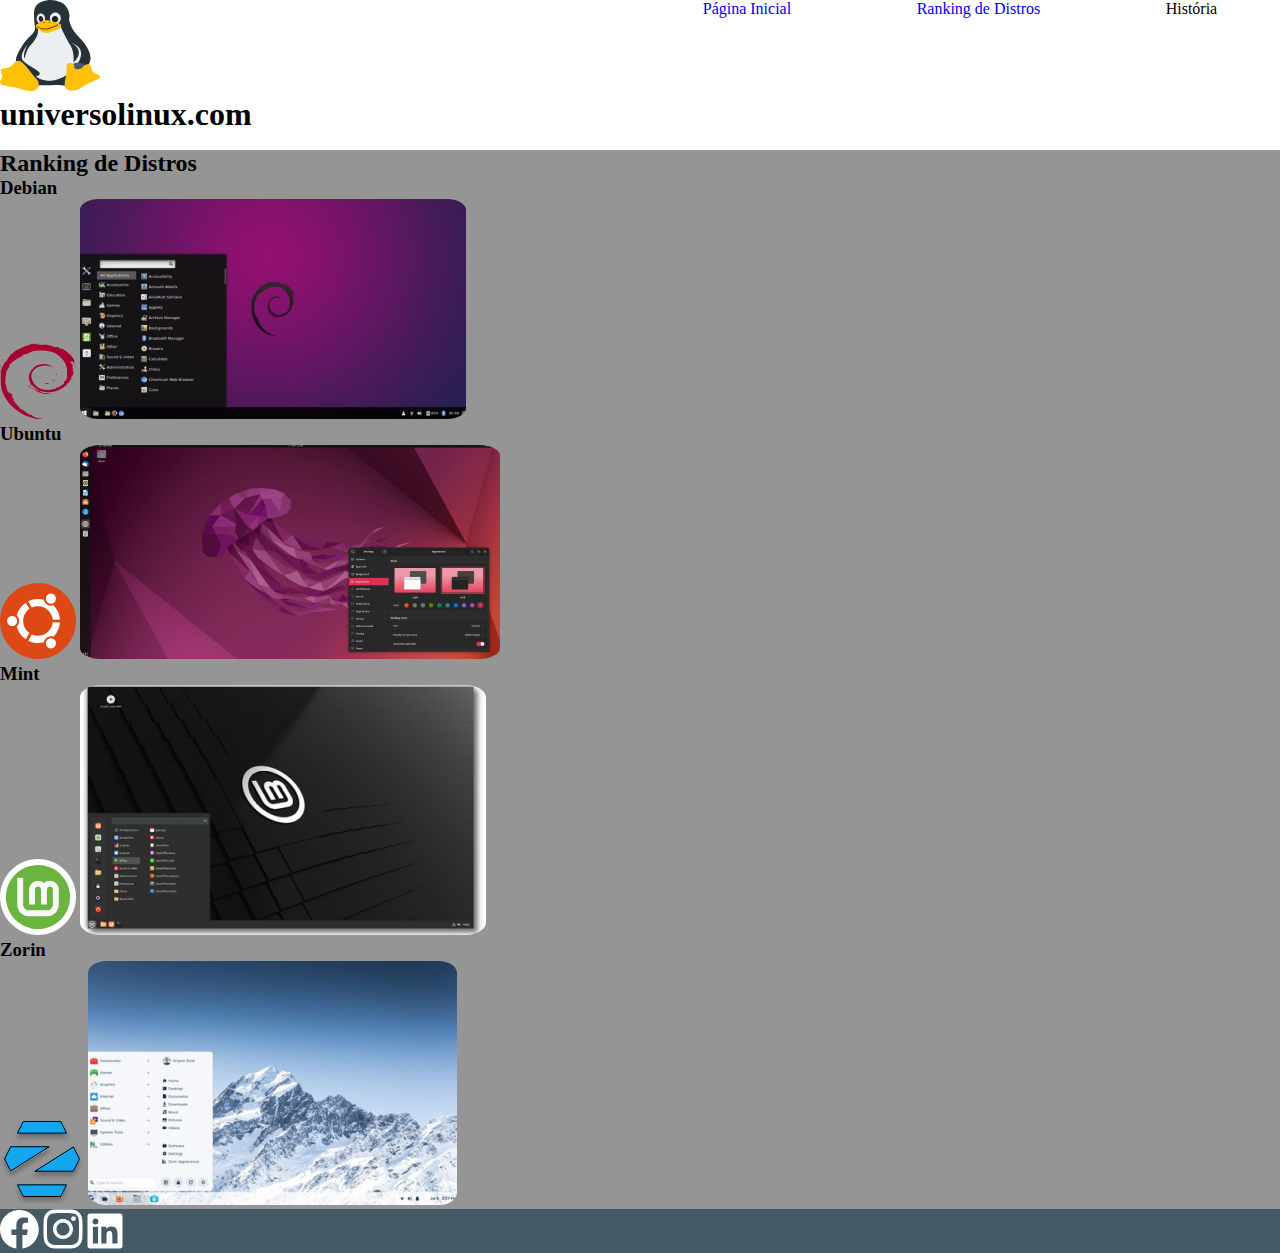
==== ranking.html @ 64400e98 "commit" ====
<!DOCTYPE html>
<html lang="pt-br">

<head>
    <meta charset="UTF-8">
    <meta http-equiv="X-UA-Compatible" content="IE=edge">
    <meta name="viewport" content="width=device-width, initial-scale=1.0">
    <title>Ranking de Distros</title>
    <link rel="shortcut icon" href="img/linux.svg" type="image/x-icon">
    <link rel="stylesheet" href="css/style.css">
</head>

<body>
    <header>
        <!--srcset=imagem alternativa-->
        <div class="titulo-logo">
            <img src="img/linux.svg" alt="Tux, mascote do Linux" srcset="">
            <h1 id="titulo-principal">
                universolinux.com
            </h1>
        </div>
        <nav id="menu">
            <ul>
                <li><a href="index.html">Página Inicial</a> </li>
                <li><a href="ranking.html">Ranking de Distros</a> </li>
                <li>História</li>


            </ul>

        </nav>
    </header>
    <main>
        <h2 class="titulo-article">Ranking de Distros</h2>
        <article>
            <h3>Debian</h3>
            <img src="img/debian/debian-logo.svg" alt="">
            <img src="img/debian/debian-desktop.jpg" alt="">
        </article>
        <article>
            <h3>Ubuntu</h3>
            <img src="img/ubuntu/ubuntu-logo.svg" alt="">
            <img src="img/ubuntu/ubuntu-desktop.jpg" alt="">
        </article>
        <article>
            <h3>Mint</h3>
            <img src="img/mint/mint-logo.svg" alt="">
            <img src="img/mint/mint-desktop.jpg" alt="">
        </article>
        <article>
            <h3>Zorin</h3>
            <img src="img/zorin/zorin-logo.svg" alt="">
            <img src="img/zorin/zorin-desktop.jpg" alt="">
        </article>
    </main>
    <footer>
        <img src="img/bigtechs-logos/facebook.svg" alt="">
        <img src="img/bigtechs-logos/instagram.svg" alt="">
        <img src="img/bigtechs-logos/linkedin.svg" alt="">
    </footer>

</body>

</html>
---- css/style.css ----
*{
    box-sizing: border-box;
    margin: 0;
    padding: 0;
    outline:0;
}
header{
    height: 150px;
    
}

.titulo-logo{
    width: 50%;
    float: left;
}
nav{
    width: 50%;
    float:right;
    
}
nav ul{
    list-style-type: none;
    display: flex;
    justify-content: space-around;
    align-items: center;
}
#menu ul li{
    display: inline-block;
    padding: auto;
    
}

#menu ul li a{
    text-decoration: none;
}

main{
    background-color: #959595;
}
article img{
    border-radius: 5%;
}
footer{
    background-color: #455a64;
}
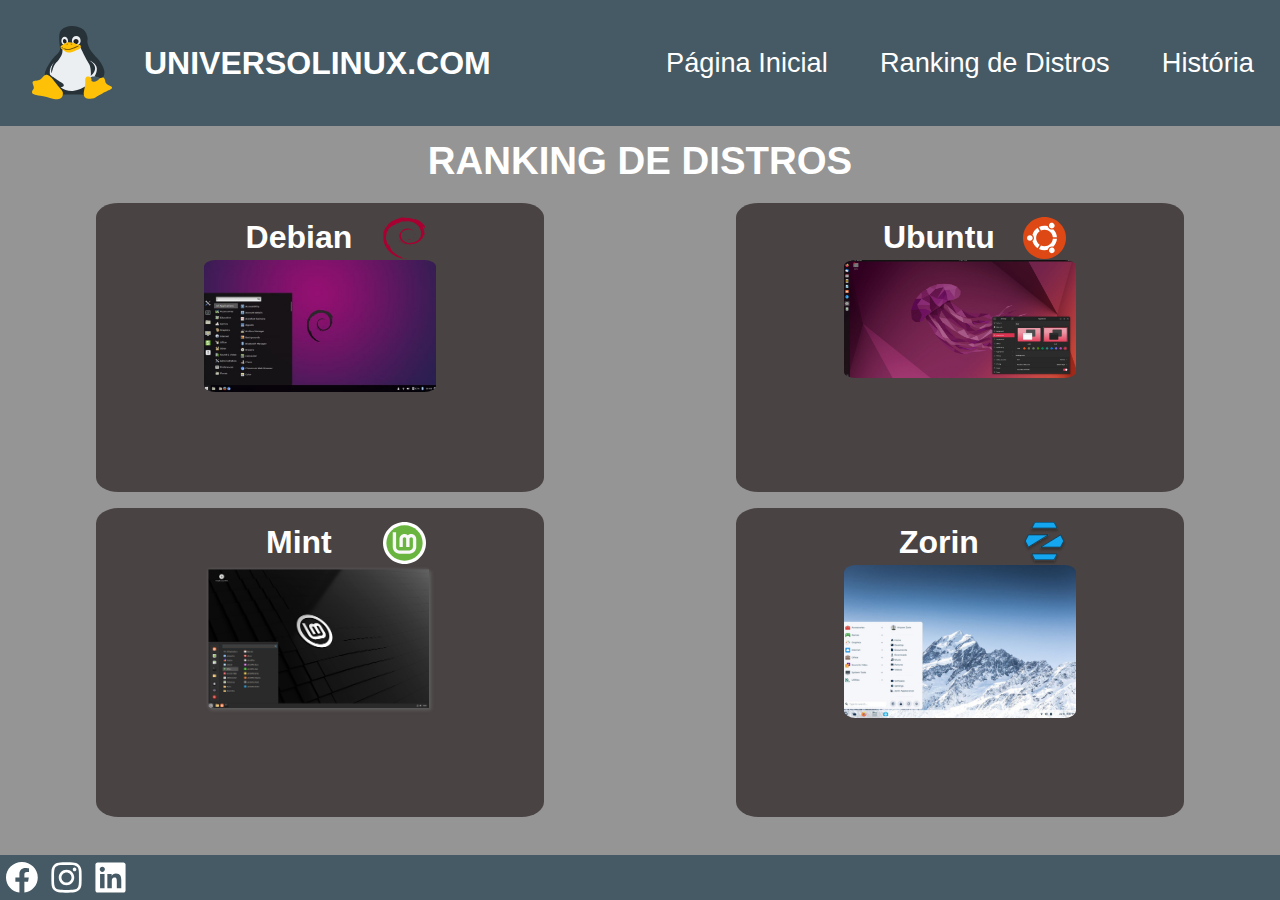
==== commit 16492a13: "page ranking terminada" ====
--- a/ranking.html
+++ b/ranking.html
@@ -16,7 +16,7 @@
         <div class="titulo-logo">
             <img src="img/linux.svg" alt="Tux, mascote do Linux" srcset="">
             <h1 id="titulo-principal">
-                universolinux.com
+                <a href="index.html">universolinux.com</a>
             </h1>
         </div>
         <nav id="menu">
@@ -30,28 +30,45 @@
 
         </nav>
     </header>
-    <main>
+    <main id="main-distros">
         <h2 class="titulo-article">Ranking de Distros</h2>
-        <article>
-            <h3>Debian</h3>
-            <img src="img/debian/debian-logo.svg" alt="">
-            <img src="img/debian/debian-desktop.jpg" alt="">
-        </article>
-        <article>
-            <h3>Ubuntu</h3>
-            <img src="img/ubuntu/ubuntu-logo.svg" alt="">
-            <img src="img/ubuntu/ubuntu-desktop.jpg" alt="">
-        </article>
-        <article>
-            <h3>Mint</h3>
-            <img src="img/mint/mint-logo.svg" alt="">
-            <img src="img/mint/mint-desktop.jpg" alt="">
-        </article>
-        <article>
-            <h3>Zorin</h3>
-            <img src="img/zorin/zorin-logo.svg" alt="">
-            <img src="img/zorin/zorin-desktop.jpg" alt="">
-        </article>
+        <section id="grid-ranking">
+
+
+            <article class="card card-distro">
+                <section class="nome-logo-distro">
+                    <h3 class="nome-distro">Debian</h3>
+                    <img src="img/debian/debian-logo.svg" alt="" class="logo-distro">
+                </section>
+                <img src="img/debian/debian-desktop.jpg" alt="" class="wallpaper-distro">
+
+            </article>
+            <article class="card card-distro">
+                <section class="nome-logo-distro">
+                    <h3 class="nome-distro">Ubuntu</h3>
+                    <img src="img/ubuntu/ubuntu-logo.svg" alt="" class="logo-distro">
+                </section>
+                <img src="img/ubuntu/ubuntu-desktop.jpg" alt="" class="wallpaper-distro">
+
+            </article>
+            <article class="card card-distro">
+                <section class="nome-logo-distro">
+                    <h3 class="nome-distro">Mint</h3>
+                    <img src="img/mint/mint-logo.svg" alt="" class="logo-distro">
+                </section>
+                <img src="img/mint/mint-desktop.jpg" alt="" class="wallpaper-distro">
+
+            </article>
+            <article class="card card-distro">
+                <section class="nome-logo-distro">
+                    <h3 class="nome-distro">Zorin</h3>
+                    <img src="img/zorin/zorin-logo.svg" alt="" class="logo-distro">
+                </section>
+                <img src="img/zorin/zorin-desktop.jpg" alt="" class="wallpaper-distro">
+
+
+            </article>
+        </section>
     </main>
     <footer>
         <img src="img/bigtechs-logos/facebook.svg" alt="">
--- a/css/style.css
+++ b/css/style.css
@@ -1,45 +1,188 @@
-*{
+/*Tags gerais*/
+* {
     box-sizing: border-box;
     margin: 0;
     padding: 0;
-    outline:0;
-}
-header{
-    height: 150px;
-    
+    outline: 0;
+    color: white;
+    font-family: 'Inter', sans-serif;
 }
 
-.titulo-logo{
+@import url('https://fonts.googleapis.com/css2?family=Inter&display=swap');
+
+:root {
+    --marrom: #4A4343;
+    --cinza: #959595;
+    --azul-pastel: #455a64;
+}
+
+header {
+    height: 14vh;
+    background: var(--azul-pastel);
+    display: flex;
+    align-items: center;
+}
+main {
+    height: 81vh;
+    background-color: var(--cinza);
+}
+
+h1,
+h2 {
+    text-transform: uppercase;
+    text-align: center;
+}
+
+h2 {
+    font-size: 2.4rem;
+}
+img {
+    border-radius: 5%;
+}
+p {
+    font-size: 1.3rem;
+    text-align: justify;
+    display: block;
+
+}
+a {
+    text-decoration: none;
+}
+
+footer {
+    background-color: var(--azul-pastel);
+    height: 5vh;
+    display: flex;
+    justify-content: left;
+}
+
+/* Títulos, do site e dos articles */
+#titulo-principal {
+    width: auto;
+    display: inline-block;
+    margin: 5% 0;
+}
+
+#sectionIndex .titulo-article {
+    margin: 3% 0;
+}
+
+#main-distros .titulo-article {
+    padding: 1% 0;
+}
+.titulo-logo {
     width: 50%;
     float: left;
+    display: flex;
+    align-items: center;
 }
-nav{
+
+.titulo-logo img {
+    float: left;
+    margin: 5%;
+    width: 5rem;
+}
+
+/* Menus */
+#menu {
     width: 50%;
-    float:right;
-    
+    float: right;
+
 }
-nav ul{
+
+#menu ul {
     list-style-type: none;
     display: flex;
     justify-content: space-around;
     align-items: center;
+
 }
-#menu ul li{
+
+#menu ul li {
     display: inline-block;
     padding: auto;
-    
+    font-size: 1.7rem;
 }
 
-#menu ul li a{
-    text-decoration: none;
+/* Articles */
+main#main-index {
+    display: flex;
+    align-items: center;
+    justify-content: center;
+
 }
 
-main{
-    background-color: #959595;
+section#sectionIndex {
+    width: 50%;
+    height: 100%;
+    margin: 0;
 }
-article img{
+
+section#grid-ranking {
+    display: grid;
+    grid-template-columns: 50% 50%;
+    height: 70vh;
+
+}
+
+article.card {
+    background: var(--marrom);
+    padding: 2%;
+    width: 75%;
+    margin: auto;
     border-radius: 5%;
+    text-align: center;
 }
-footer{
-    background-color: #455a64;
+
+.card-index {
+    height: 70%;
+}
+
+article.card-distro {
+    width: 70%;
+    height: 95%;
+}
+
+/* Fotos/pictures */
+img#tux-distros {
+    display: inline-block;
+    width: 50%;
+}
+
+#torvalds-photo {
+    margin: 2%;
+    float: left;
+    border-radius: 30%;
+}
+
+/*nome e a logo da distro*/
+.nome-logo-distro {
+    display: flex;
+    align-items: center;
+    justify-content: center;
+    padding: 0.2% 0;
+}
+
+/*Nomes da distro*/
+.nome-distro {
+    width: 40%;
+    font-size: 2rem;
+}
+
+.logo-distro {
+    display: block;
+    width: 10%;
+}
+
+.wallpaper-distro {
+    display: block;
+    width: 55%;
+    margin: auto;
+}
+
+/* Redes socias no footer */
+footer img {
+    height: 70%;
+    margin: auto 0.5%;
+
 }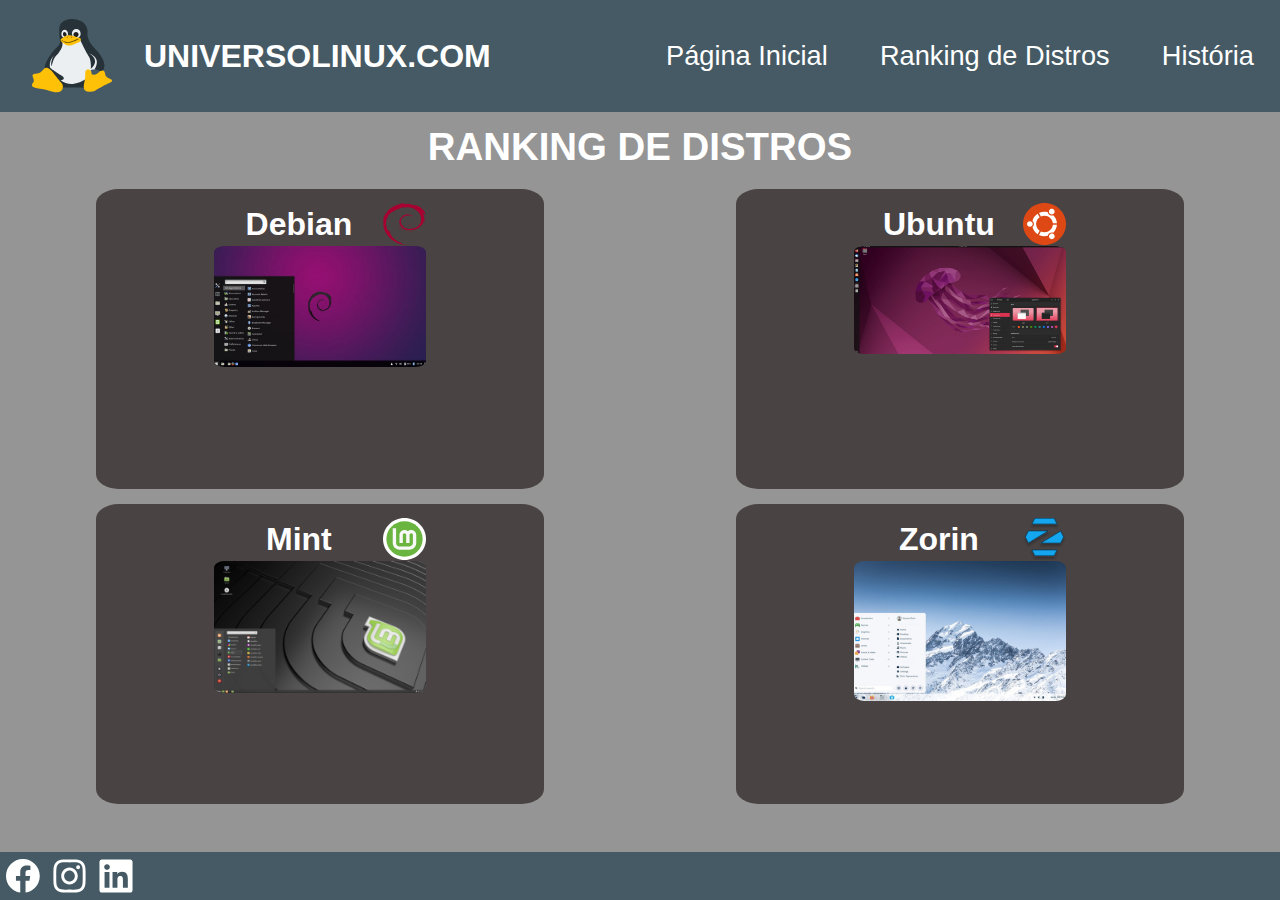
==== commit 24c1b61d: "Início da responsividade" ====
--- a/ranking.html
+++ b/ranking.html
@@ -8,6 +8,8 @@
     <title>Ranking de Distros</title>
     <link rel="shortcut icon" href="img/linux.svg" type="image/x-icon">
     <link rel="stylesheet" href="css/style.css">
+    <link rel="stylesheet" href="css/responsivo.css">
+    <link rel="stylesheet" href="css/menu.css">
 </head>
 
 <body>
@@ -38,9 +40,13 @@
             <article class="card card-distro">
                 <section class="nome-logo-distro">
                     <h3 class="nome-distro">Debian</h3>
+
                     <img src="img/debian/debian-logo.svg" alt="" class="logo-distro">
                 </section>
-                <img src="img/debian/debian-desktop.jpg" alt="" class="wallpaper-distro">
+                <a href="https://ubuntu.com/download/desktop" target="_blank" rel="noopener noreferrer">
+                    <img src="img/debian/debian-desktop.jpg" alt="" class="wallpaper-distro">
+                </a>
+
 
             </article>
             <article class="card card-distro">
--- a/css/style.css
+++ b/css/style.css
@@ -11,20 +11,22 @@
 @import url('https://fonts.googleapis.com/css2?family=Inter&display=swap');
 
 :root {
-    --marrom: #4A4343;
-    --cinza: #959595;
-    --azul-pastel: #455a64;
+    --third: #4A4343;
+    --second: #959595;
+    --primary: #455a64;
+
 }
 
 header {
-    height: 14vh;
-    background: var(--azul-pastel);
+    height: 7rem;
+    background: var(--primary);
     display: flex;
     align-items: center;
 }
 main {
     height: 81vh;
-    background-color: var(--cinza);
+    min-height: calc(100vh - 10rem);
+    background-color: var(--second);
 }
 
 h1,
@@ -50,8 +52,8 @@
 }
 
 footer {
-    background-color: var(--azul-pastel);
-    height: 5vh;
+    background-color: var(--primary);
+    height: 3rem;
     display: flex;
     justify-content: left;
 }
@@ -103,7 +105,9 @@
     padding: auto;
     font-size: 1.7rem;
 }
-
+#menu ul li:hover a{
+    text-decoration: underline;
+}
 /* Articles */
 main#main-index {
     display: flex;
@@ -121,12 +125,13 @@
 section#grid-ranking {
     display: grid;
     grid-template-columns: 50% 50%;
-    height: 70vh;
+    grid-template-rows: 50% 50%;
+    height:70vh;
 
 }
 
 article.card {
-    background: var(--marrom);
+    background: var(--third);
     padding: 2%;
     width: 75%;
     margin: auto;
@@ -176,7 +181,7 @@
 
 .wallpaper-distro {
     display: block;
-    width: 55%;
+    width: 50%;
     margin: auto;
 }
 
--- a/css/responsivo.css
+++ b/css/responsivo.css
@@ -0,0 +1,25 @@
+@media(max-width:1151px) {
+    section#grid-ranking{
+        grid-template-columns:100%;
+        grid-template-rows: 25% 25% 25% 25%;
+        height: 90%;
+    }
+    main{
+        height: 1800px;
+    }
+    section#sectionIndex{
+        width: 100%;
+        padding: 1rem 0;
+    }
+    main#main-index{
+        display: block;
+    }
+
+    #sectionIndex .titulo-article{
+        margin:0;
+    }
+    #menu{
+        display: none;
+    }
+
+}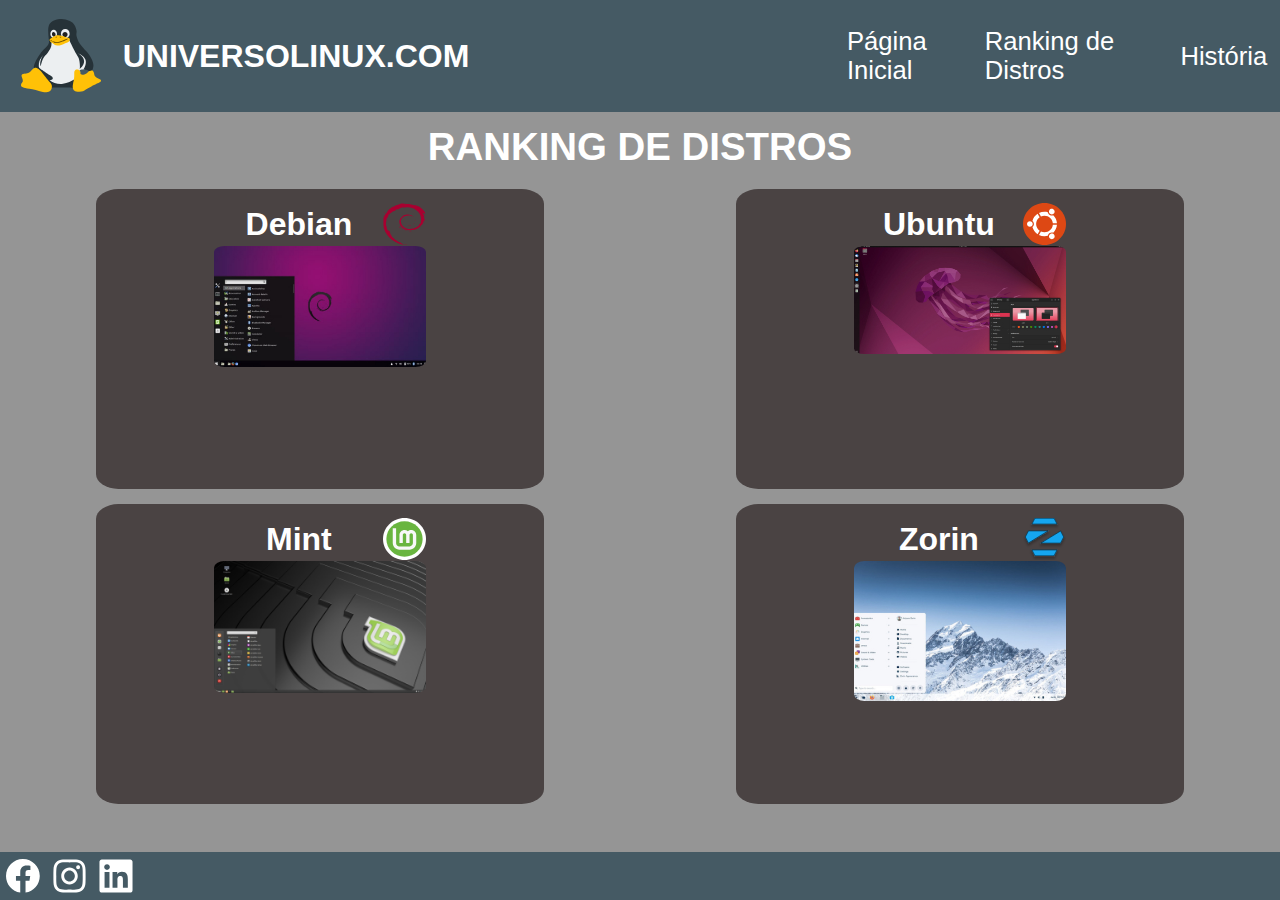
==== commit 07f4c816: "término do menu hamburguer" ====
--- a/ranking.html
+++ b/ranking.html
@@ -16,22 +16,29 @@
     <header>
         <!--srcset=imagem alternativa-->
         <div class="titulo-logo">
-            <img src="img/linux.svg" alt="Tux, mascote do Linux" srcset="">
+            <img src="img/linux.svg" alt="Tux, mascote do Linux" srcset="" id="tux-logo">
             <h1 id="titulo-principal">
                 <a href="index.html">universolinux.com</a>
             </h1>
         </div>
+        <input type="checkbox" name="" id="checkmenu" >
+        <label for="checkmenu" id="labelmenu">
+            <div class="menuburguer">
+                <span class="hamburguer" id="hamburguer1"></span>
+                <span class="hamburguer" id="hamburguer2"></span>
+                <span class="hamburguer" id="hamburguer3"></span>
+            </div>
+        </label>
         <nav id="menu">
             <ul>
                 <li><a href="index.html">Página Inicial</a> </li>
                 <li><a href="ranking.html">Ranking de Distros</a> </li>
                 <li>História</li>
-
-
             </ul>
 
         </nav>
     </header>
+    
     <main id="main-distros">
         <h2 class="titulo-article">Ranking de Distros</h2>
         <section id="grid-ranking">
@@ -43,18 +50,20 @@
 
                     <img src="img/debian/debian-logo.svg" alt="" class="logo-distro">
                 </section>
-                <a href="https://ubuntu.com/download/desktop" target="_blank" rel="noopener noreferrer">
+                <a href="https://www.debian.org/" target="_blank" rel="noopener noreferrer">
                     <img src="img/debian/debian-desktop.jpg" alt="" class="wallpaper-distro">
+                
                 </a>
-
 
             </article>
             <article class="card card-distro">
                 <section class="nome-logo-distro">
                     <h3 class="nome-distro">Ubuntu</h3>
+                    
                     <img src="img/ubuntu/ubuntu-logo.svg" alt="" class="logo-distro">
                 </section>
-                <img src="img/ubuntu/ubuntu-desktop.jpg" alt="" class="wallpaper-distro">
+                <a href="https://ubuntu.com/download/desktop" target="_blank" rel="noopener noreferrer">
+                <img src="img/ubuntu/ubuntu-desktop.jpg" alt="" class="wallpaper-distro"></a>
 
             </article>
             <article class="card card-distro">
@@ -62,16 +71,18 @@
                     <h3 class="nome-distro">Mint</h3>
                     <img src="img/mint/mint-logo.svg" alt="" class="logo-distro">
                 </section>
+                <a href="https://linuxmint.com/" target="_blank" rel="noopener noreferrer">
                 <img src="img/mint/mint-desktop.jpg" alt="" class="wallpaper-distro">
-
+                </a>
             </article>
             <article class="card card-distro">
                 <section class="nome-logo-distro">
                     <h3 class="nome-distro">Zorin</h3>
                     <img src="img/zorin/zorin-logo.svg" alt="" class="logo-distro">
                 </section>
+                <a href="https://zorin.com/os/" target="_blank" rel="noopener noreferrer">
                 <img src="img/zorin/zorin-desktop.jpg" alt="" class="wallpaper-distro">
-
+</a>
 
             </article>
         </section>
--- a/css/style.css
+++ b/css/style.css
@@ -74,7 +74,7 @@
 }
 .titulo-logo {
     width: 50%;
-    float: left;
+    height: 100%;
     display: flex;
     align-items: center;
 }
@@ -85,29 +85,7 @@
     width: 5rem;
 }
 
-/* Menus */
-#menu {
-    width: 50%;
-    float: right;
 
-}
-
-#menu ul {
-    list-style-type: none;
-    display: flex;
-    justify-content: space-around;
-    align-items: center;
-
-}
-
-#menu ul li {
-    display: inline-block;
-    padding: auto;
-    font-size: 1.7rem;
-}
-#menu ul li:hover a{
-    text-decoration: underline;
-}
 /* Articles */
 main#main-index {
     display: flex;
--- a/css/responsivo.css
+++ b/css/responsivo.css
@@ -4,12 +4,11 @@
         grid-template-rows: 25% 25% 25% 25%;
         height: 90%;
     }
-    main{
-        height: 1800px;
-    }
     section#sectionIndex{
         width: 100%;
-        padding: 1rem 0;
+        height: 50%;
+        padding: 4% 0;
+
     }
     main#main-index{
         display: block;
@@ -18,8 +17,42 @@
     #sectionIndex .titulo-article{
         margin:0;
     }
-    #menu{
-        display: none;
+    #titulo-principal {
+        font-size: 1.8rem;
     }
 
+    .card-index{
+        height: 90%;
+    }
+    article.card{
+        width: 90%;
+    }
+    footer{
+        justify-content: space-around;
+    }
+    #main-index{
+        height: 1400px;
+        
+    }
+    #main-distros{
+        height: 2200px;
+    }
+    #main-distros, #main-index{
+        padding-top: 7rem;
+    }
+    header{
+        position: fixed;
+        top:0;
+        width: 100%;
+        flex-wrap: wrap;
+        flex-flow: row wrap;
+    }
+
+}
+
+@media(max-width:507px){
+    main{
+        height: 1600px;
+    }
+    
 }--- a/css/menu.css
+++ b/css/menu.css
@@ -0,0 +1,112 @@
+/* Menus */
+#menu {
+    width: 50%;
+    float: right;
+    
+
+}
+
+#menu ul {
+    list-style-type: none;
+    display: flex;
+    justify-content: space-around;
+    align-items: center;
+    
+
+}
+
+#menu ul li {
+    display: inline-block;
+    font-size: 1.7rem;
+}
+#menu ul li:hover a{
+    text-decoration: underline;
+}
+input#checkmenu{
+    display: none; 
+
+}
+#labelmenu{
+    width: 50%;
+    display: flex;
+    align-items: center;
+    justify-content: right;
+    height: 100%;
+}
+.menuburguer{
+    margin-right: 3%;
+    height: 100%;
+}
+@media(max-width:1542px){
+    #menu{
+        margin-right: 1%;
+    }
+    #menu ul li{
+        font-size: 1.6em;
+    }
+}
+@media(max-width:1151px){
+
+    .menuburguer{
+        display: flex;
+        width: 30px;
+        height: 30px;
+        flex-wrap: wrap;
+    }
+    .hamburguer{
+        display: block;
+        height: 5%;
+        background-color: #000;
+        width: 100%;
+
+        
+    }
+    input#checkmenu:checked ~ #menu{
+        display: flex;
+        backdrop-filter: blur(5px);
+    }
+    #menu{
+        display: none;
+        
+        height: calc(100vh - 7rem);
+        width: 100%;
+        justify-content: right;      
+        
+    }
+    input#checkmenu ~ #menu ul{
+        position: absolute;
+        right:-100%;
+        animation: appear;
+        animation-duration: 1.5s;
+        animation-fill-mode: forwards;
+
+        transition: right 3s;
+        
+    }
+    
+    
+    @keyframes appear {
+        100%{
+            right: 0;
+        }
+    }
+    
+    
+    #menu ul{
+        flex-wrap: wrap;
+        background-color: var(--primary);
+        background-color: rgba(69, 90, 100, 0.856);
+        height: 100%;
+        width: 50%;
+        align-content:flex-start;
+        padding-right: 2%;
+
+    }
+    #menu ul li{
+        width: 100%;
+        text-align: right;
+        display: block;
+        height: calc(7rem/3);
+        padding: 2% 0;
+    }
+}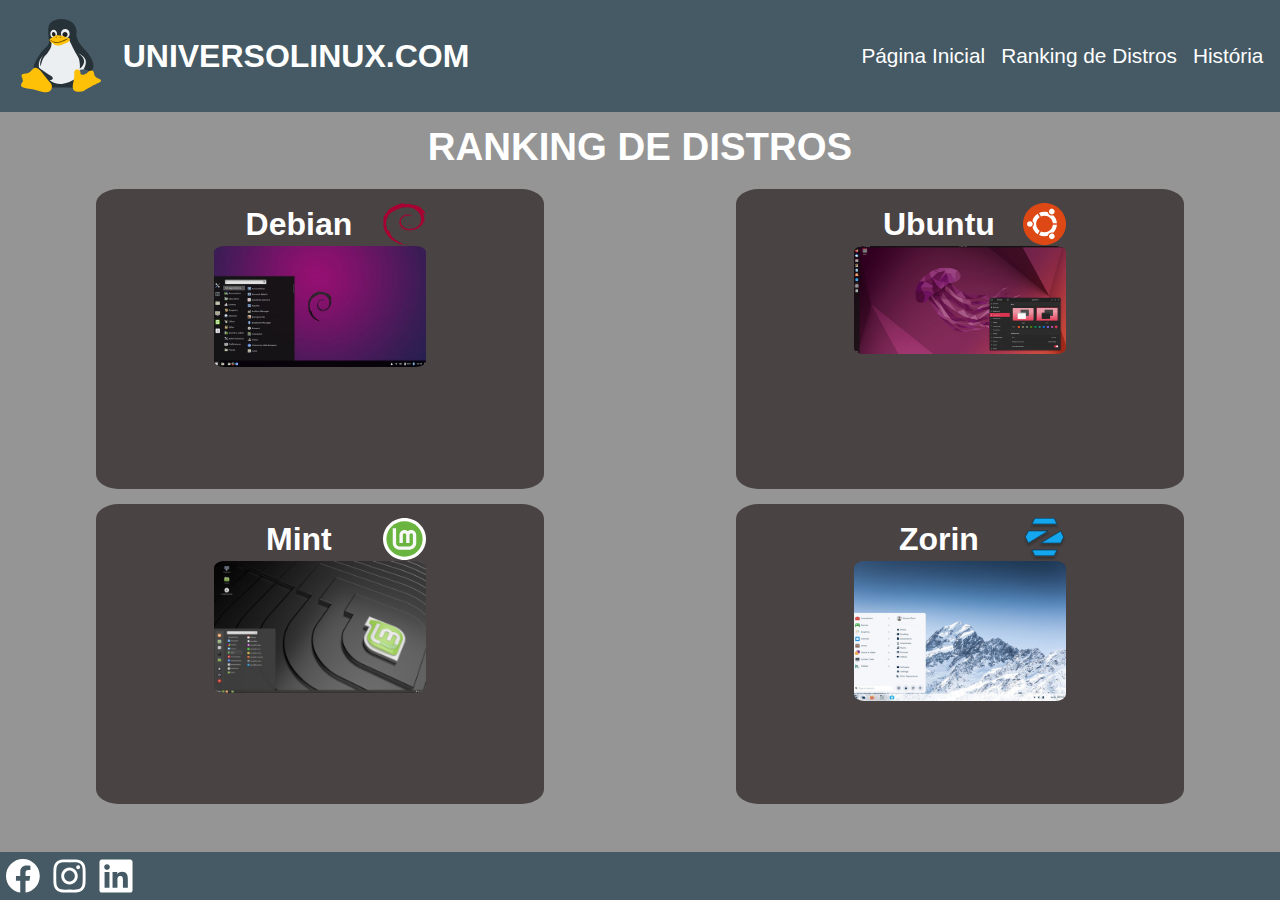
==== commit 6d6f73ed: "menu responsivo e links terminados!" ====
--- a/ranking.html
+++ b/ranking.html
@@ -21,7 +21,7 @@
                 <a href="index.html">universolinux.com</a>
             </h1>
         </div>
-        <input type="checkbox" name="" id="checkmenu" >
+        <input type="checkbox" name="" id="checkmenu">
         <label for="checkmenu" id="labelmenu">
             <div class="menuburguer">
                 <span class="hamburguer" id="hamburguer1"></span>
@@ -38,7 +38,7 @@
 
         </nav>
     </header>
-    
+
     <main id="main-distros">
         <h2 class="titulo-article">Ranking de Distros</h2>
         <section id="grid-ranking">
@@ -52,18 +52,18 @@
                 </section>
                 <a href="https://www.debian.org/" target="_blank" rel="noopener noreferrer">
                     <img src="img/debian/debian-desktop.jpg" alt="" class="wallpaper-distro">
-                
+
                 </a>
 
             </article>
             <article class="card card-distro">
                 <section class="nome-logo-distro">
                     <h3 class="nome-distro">Ubuntu</h3>
-                    
+
                     <img src="img/ubuntu/ubuntu-logo.svg" alt="" class="logo-distro">
                 </section>
                 <a href="https://ubuntu.com/download/desktop" target="_blank" rel="noopener noreferrer">
-                <img src="img/ubuntu/ubuntu-desktop.jpg" alt="" class="wallpaper-distro"></a>
+                    <img src="img/ubuntu/ubuntu-desktop.jpg" alt="" class="wallpaper-distro"></a>
 
             </article>
             <article class="card card-distro">
@@ -72,7 +72,7 @@
                     <img src="img/mint/mint-logo.svg" alt="" class="logo-distro">
                 </section>
                 <a href="https://linuxmint.com/" target="_blank" rel="noopener noreferrer">
-                <img src="img/mint/mint-desktop.jpg" alt="" class="wallpaper-distro">
+                    <img src="img/mint/mint-desktop.jpg" alt="" class="wallpaper-distro">
                 </a>
             </article>
             <article class="card card-distro">
@@ -81,16 +81,22 @@
                     <img src="img/zorin/zorin-logo.svg" alt="" class="logo-distro">
                 </section>
                 <a href="https://zorin.com/os/" target="_blank" rel="noopener noreferrer">
-                <img src="img/zorin/zorin-desktop.jpg" alt="" class="wallpaper-distro">
-</a>
+                    <img src="img/zorin/zorin-desktop.jpg" alt="" class="wallpaper-distro">
+                </a>
 
             </article>
         </section>
     </main>
     <footer>
-        <img src="img/bigtechs-logos/facebook.svg" alt="">
-        <img src="img/bigtechs-logos/instagram.svg" alt="">
-        <img src="img/bigtechs-logos/linkedin.svg" alt="">
+        <a href="https://www.fb.com/universolinux" target="_blank">
+            <img src="img/bigtechs-logos/facebook.svg" alt="">
+        </a>
+        <a href="https://instagram.com/universolinux" target="_blank">
+            <img src="img/bigtechs-logos/instagram.svg" alt="">
+        </a>
+        <a href="https://www.linkedin.com/universolinux" target="_blank">
+            <img src="img/bigtechs-logos/linkedin.svg" alt="">
+        </a>
     </footer>
 
 </body>
--- a/css/style.css
+++ b/css/style.css
@@ -164,8 +164,13 @@
 }
 
 /* Redes socias no footer */
-footer img {
+footer a{
+    display: block;
     height: 70%;
     margin: auto 0.5%;
 
+}
+footer a img{
+    width: 100%;
+    height: 100%;
 }--- a/css/menu.css
+++ b/css/menu.css
@@ -2,8 +2,6 @@
 #menu {
     width: 50%;
     float: right;
-    
-
 }
 
 #menu ul {
@@ -11,17 +9,18 @@
     display: flex;
     justify-content: space-around;
     align-items: center;
-    
-
 }
 
 #menu ul li {
     display: inline-block;
     font-size: 1.7rem;
 }
+
 #menu ul li:hover a{
     text-decoration: underline;
 }
+
+/*Menu responsivo*/
 input#checkmenu{
     display: none; 
 
@@ -37,61 +36,27 @@
     margin-right: 3%;
     height: 100%;
 }
+/*para a navegação não encostar no título*/
 @media(max-width:1542px){
-    #menu{
-        margin-right: 1%;
+    #menu ul{
+        padding-right: 2%;
     }
     #menu ul li{
-        font-size: 1.6em;
+        font-size: 1.3em;
     }
 }
-@media(max-width:1151px){
 
-    .menuburguer{
-        display: flex;
-        width: 30px;
-        height: 30px;
-        flex-wrap: wrap;
-    }
-    .hamburguer{
-        display: block;
-        height: 5%;
-        background-color: #000;
-        width: 100%;
 
-        
-    }
-    input#checkmenu:checked ~ #menu{
-        display: flex;
-        backdrop-filter: blur(5px);
-    }
+@media(max-width:1261px){
+    /*menu vai desaparecer*/
     #menu{
         display: none;
-        
         height: calc(100vh - 7rem);
         width: 100%;
         justify-content: right;      
         
     }
-    input#checkmenu ~ #menu ul{
-        position: absolute;
-        right:-100%;
-        animation: appear;
-        animation-duration: 1.5s;
-        animation-fill-mode: forwards;
 
-        transition: right 3s;
-        
-    }
-    
-    
-    @keyframes appear {
-        100%{
-            right: 0;
-        }
-    }
-    
-    
     #menu ul{
         flex-wrap: wrap;
         background-color: var(--primary);
@@ -102,6 +67,26 @@
         padding-right: 2%;
 
     }
+
+    /*Esconderemos a ul*/
+    input#checkmenu ~ #menu ul{
+        position: absolute;
+        right:-100%;
+        animation: appear;
+        animation-duration: 1.5s;
+        animation-fill-mode: forwards;
+        transition: right 3s;
+        
+    }
+    
+    /*para que a ul, escondida à direita, apareça*/
+    @keyframes appear {
+        100%{
+            right: 0;
+        }
+    }
+    
+
     #menu ul li{
         width: 100%;
         text-align: right;
@@ -109,4 +94,50 @@
         height: calc(7rem/3);
         padding: 2% 0;
     }
+
+    .menuburguer{
+        display: flex;
+        width: 30px;
+        height: 30px;
+        flex-wrap: wrap;
+    }
+
+    /*Animação*/
+    /*Quando apertarmos o label, o menu vai aparecer*/
+    input#checkmenu:checked ~ #menu{
+        display: flex;
+        backdrop-filter: blur(5px);
+    }
+    
+    /*para que rode quando clicar*/
+    input#checkmenu:checked ~ label .menuburguer{
+        display: flex;
+        align-items: center;
+        flex-wrap: nowrap;
+        rotate: 45deg;
+    }
+    input#checkmenu:checked ~ label #hamburguer1::before{
+        position: absolute;
+        rotate: -90deg;
+    }
+
+    
+    .hamburguer, .hamburguer::before{
+        display: block;
+        height: 5%;
+        background-color: #000;
+        width: 100%;
+        transition: rotate 1s;
+
+    }
+
+    .hamburguer::before{
+        display: block;
+        content:'';
+    }
+    
+    
+    
+    
+    
 }